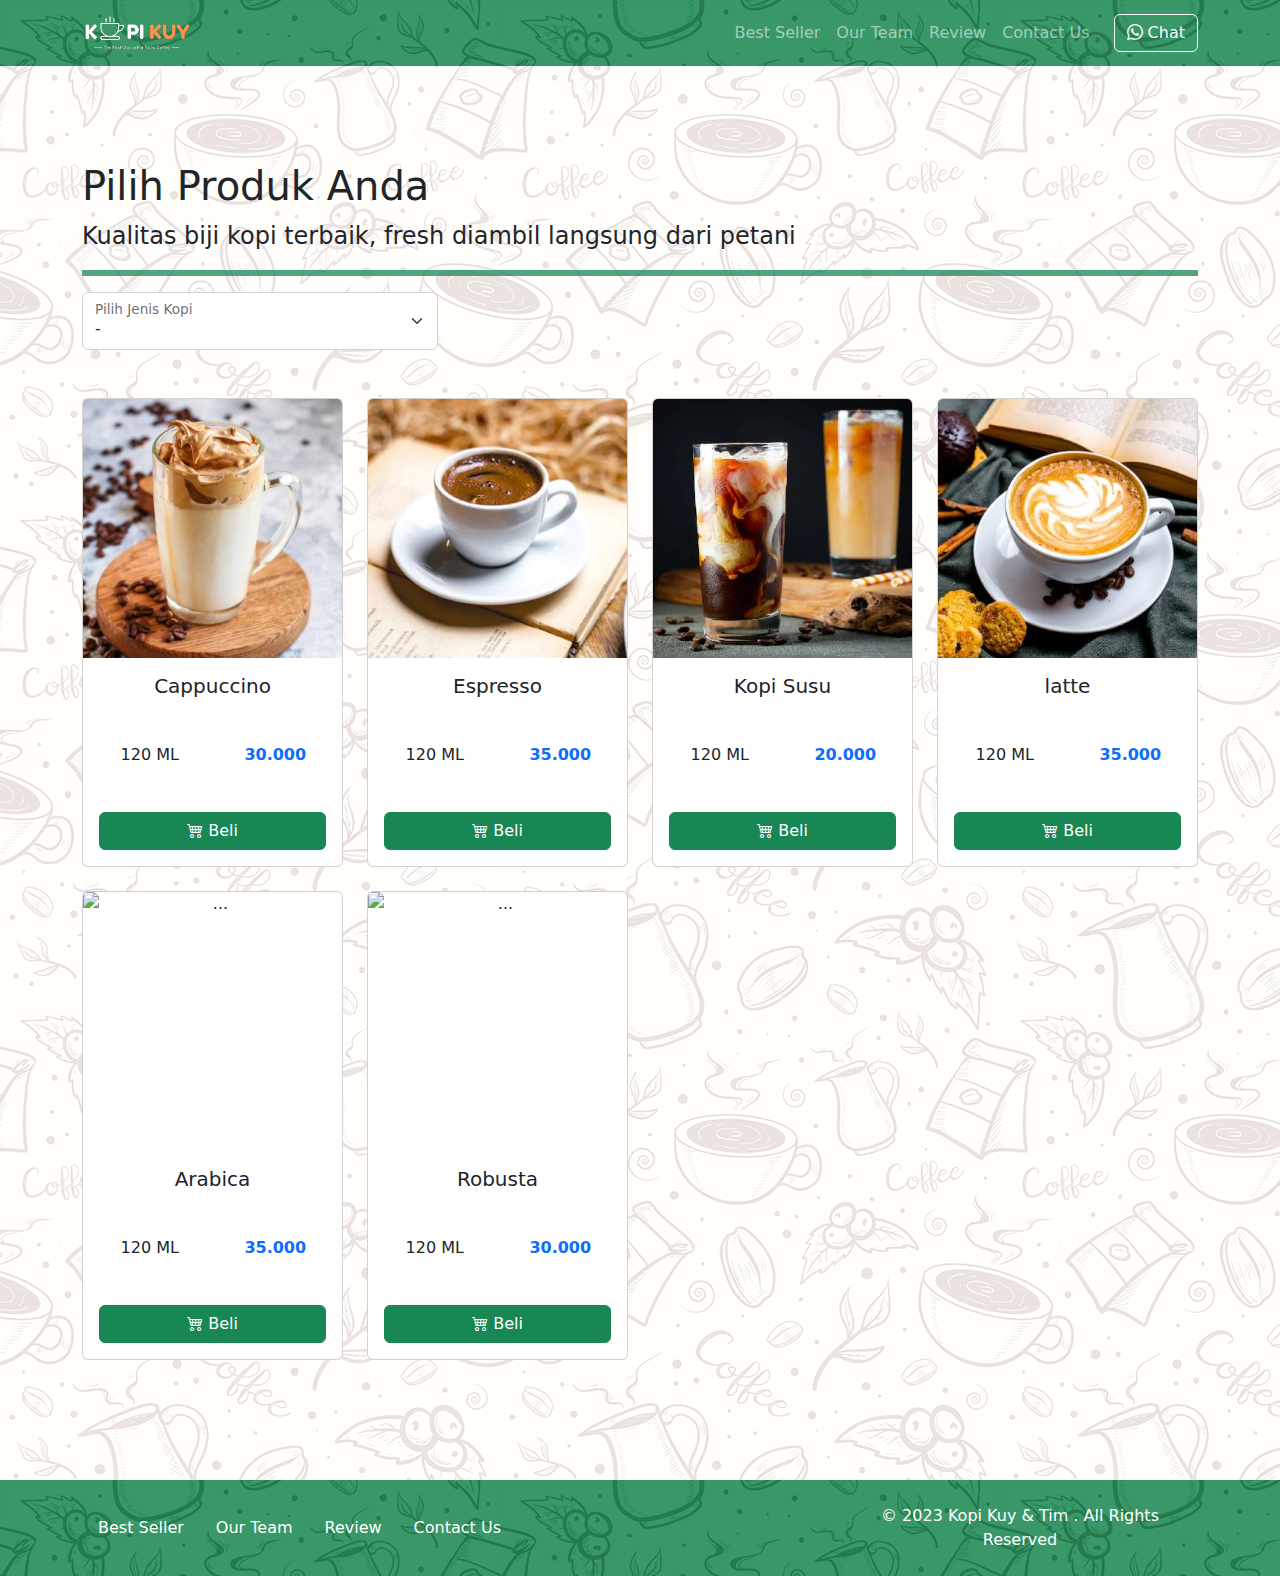
==== produk.html @ b0622713 "Add files via upload" ====
<!DOCTYPE html>
<html lang="id">

<head>
    <meta charset="UTF-8">
    <meta http-equiv="X-UA-Compatible" content="IE=edge">
    <meta name="viewport" content="width=device-width, initial-scale=1.0">
    <link rel="shortcut icon" href="images/favicon/favicon.ico" type="image/x-icon">
    <title>Produk</title>
    <link rel="shortcut icon" href="images/favicon.ico" type="image/x-icon">
    <link rel="stylesheet" href="vendor/bootstrap/bootstrap.min.css">
    <link rel="stylesheet" href="vendor/bootstrap/bootstrap-icons.css">
    <script src="vendor/bootstrap/bootstrap.bundle.min.js"></script>
    <script src="js/jquery-3.6.3.min.js"></script>
    <style>
        /* tulis kode CSS internal di bawah sini */
nav{background-image: url(images/background/bgkopi.png);}
body{background-image:url(images/background/bgkopi.png);}
footer{background-image: url(images/background/bgkopi.png);}

        /* Batas Akhir penulisan kode CSS internal */
    </style>
</head>

<body>
    <!-- Tulis Kode Bootstrap Di Bawah Sini -->

    <nav class="navbar sticky-top navbar-dark bg-success navbar-expand-lg bisadicopy">
        <div class="container">
            <a class="navbar-brand" href="index.html">
                <img src="images/logo/logo_kuy.png" height="40" alt="image">
            </a>
            <button class="navbar-toggler" type="button" data-bs-toggle="collapse" data-bs-target="#navbarNav11"
                aria-controls="navbarNav11" aria-expanded="false" aria-label="Toggle navigation">
                <span class="navbar-toggler-icon"></span>
            </button>
            <div class="collapse navbar-collapse" id="navbarNav11">
                <ul class="navbar-nav ms-auto">
                    <li class="nav-item">
                        <a class="nav-link" href="index.html#best-seller">Best Seller</a>
                    </li>
                    <li class="nav-item">
                        <a class="nav-link" href="index.html#our-team">Our Team</a>
                    </li>
                    <li class="nav-item">
                        <a class="nav-link" href="index.html#review">Review</a>
                    </li>
                    <li class="nav-item">
                        <a class="nav-link" href="index.html#contact-us">Contact Us</a>
                    </li>
                </ul>
                <a target="_blank" class="btn btn-outline-light ms-md-3"
                    href="https://wa.me/6289506435109?text=halo kopi kuy saya mau pesan"><i class="bi bi-whatsapp"></i>
                    Chat</a>
            </div>
        </div>
    </nav>

    <section class="riki-block produk text-left my-5 py-5">
        <div class="container">
            <h1>Pilih Produk Anda</h1>
            <p class="fs-4">Kualitas biji kopi terbaik, fresh diambil langsung dari petani</p>
            <hr class="border border-success border-3 opacity-75">

            <!-- Ini Untuk Select -->
            <div class="row justify-content-left">
                <div class="col-md-4">
                    <div class="form-floating">
                        <select class="form-select" id="select_kopi">
                            <option selected disabled>-</option>
                            <option value="arabica">Arabica</option>
                            <option value="robusta">Robusta</option>
                            <option value="non kopi">Non Kopi</option>
                            <option value="makanan">Makanan</option>
                        </select>
                        <label for="select_kopi">Pilih Jenis Kopi</label>
                    </div>
                </div>
            </div>


            <div id="baris_produk" class="row row-cols-1 row-cols-sm-2 row-cols-md-3 row-cols-lg-4 text-center mt-5">
                <div class="col mb-4">
                    <div class="card">
                        <img src="images/produk/product_capuchino.jpg" class="card-img-top" alt="...">
                        <div class="card-body">
                            <h5 class="card-title">Cappuccino</h5>
                            <div class="row hargasize my-4">
                                <div class="col">
                                    120 ML
                                </div>
                                <div class="col fw-bold text-primary">
                                    30.000
                                </div>
                            </div>
                            <a href="https://www.google.com/search?q=Cappuccino&tbm=shop" 
                            class="btn btn-success w-100"><i class="bi bi-cart4"></i> Beli</a>
                        </div>
                    </div>
                </div>
                <div class="col mb-4">
                    <div class="card">
                        <img src="images/produk/product_espresso.jpg" class="card-img-top" alt="...">
                        <div class="card-body">
                            <h5 class="card-title">Espresso</h5>
                            <div class="row hargasize my-4">
                                <div class="col">
                                    120 ML
                                </div>
                                <div class="col fw-bold text-primary">
                                    35.000
                                </div>
                            </div>
                            <a href="https://www.google.com/search?q=espresso&tbm=shop" 
                            class="btn btn-success w-100"><i class="bi bi-cart4"></i> Beli</a>
                        </div>
                    </div>
                </div>
                <div class="col mb-4">
                    <div class="card">
                        <img src="images/produk/product_kopi_susu.jpg" class="card-img-top" alt="...">
                        <div class="card-body">
                            <h5 class="card-title">Kopi Susu</h5>
                            <div class="row hargasize my-4">
                                <div class="col">
                                    120 ML
                                </div>
                                <div class="col fw-bold text-primary">
                                    20.000
                                </div>
                            </div>
                            <a href="https://www.google.com/search?q=kopi+susu&tbm=shop" 
                            class="btn btn-success w-100"><i class="bi bi-cart4"></i> Beli</a>
                        </div>
                    </div>
                </div>
                <div class="col mb-4">
                    <div class="card">
                        <img src="images/produk/product_latte.jpg" class="card-img-top" alt="...">
                        <div class="card-body">
                            <h5 class="card-title">latte</h5>
                            <div class="row hargasize my-4">
                                <div class="col">
                                    120 ML
                                </div>
                                <div class="col fw-bold text-primary">
                                    35.000
                                </div>
                            </div>
                            <a href="https://www.google.com/search?q=latte&tbm=shop" 
                            class="btn btn-success w-100"><i class="bi bi-cart4"></i> Beli</a>
                        </div>
                    </div>
                </div>
                <div class="col mb-4">
                    <div class="card">
                        <img src="images/produk/coffee-geb51c0852_1280.jpg" class="card-img-top" alt="...">
                        <div class="card-body">
                            <h5 class="card-title">Arabica</h5>
                            <div class="row hargasize my-4">
                                <div class="col">
                                    120 ML
                                </div>
                                <div class="col fw-bold text-primary">
                                    35.000
                                </div>
                            </div>
                            <a href="https://www.google.com/search?q=Arabica&tbm=shop" 
                            class="btn btn-success w-100"><i class="bi bi-cart4"></i> Beli</a>
                        </div>
                    </div>
                </div>
                <div class="col mb-4">
                    <div class="card">
                        <img src="images/produk/coffee-gafabc12f7_1280.jpg" class="card-img-top" alt="...">
                        <div class="card-body">
                            <h5 class="card-title">Robusta</h5>
                            <div class="row hargasize my-4">
                                <div class="col">
                                    120 ML
                                </div>
                                <div class="col fw-bold text-primary">
                                    30.000
                                </div>
                            </div>
                            <a href="https://www.google.com/search?q=robusta&tbm=shop" 
                            class="btn btn-success w-100"><i class="bi bi-cart4"></i> Beli</a>
                        </div>
                    </div>
                </div>
        </div>
    </section>

    <footer class="riki-block footer-small py-4 bg-success">
        <div class="container">
            <div class="row align-items-center">
                <div class="col-12 col-md-8">
                    <ul class="nav justify-content-center justify-content-md-start">
                        <li class="nav-item">
                            <a class="nav-link" href="index.html#best-seller">Best Seller</a>
                        </li>
                        <li class="nav-item">
                            <a class="nav-link" href="index.html#our-team">Our Team</a>
                        </li>
                        <li class="nav-item">
                            <a class="nav-link" href="index.html#review">Review</a>
                        </li>
                        <li class="nav-item">
                            <a class="nav-link" href="index.html#contact-us">Contact Us</a>
                        </li>
                    </ul>
                </div>

                <div class="col-12 col-md-4 mt-4 mt-md-0 text-center text-md-right">
                    &copy; 2023 Kopi Kuy &amp; Tim . All Rights Reserved
                </div>
            </div>
        </div>
    </footer>


    <!-- Batas Akhir penulisan kode Bootstrap -->
    <script>
        /* Tulis Javascript Di bawah Sini */

        var sumber = "https://rikikurnia.com/prakerja/api/kopi"
        var sumber2 = "data.json"

        select_kopi.onchange = function () {
            var dipilih = select_kopi.value
            console.log(dipilih)
            $.getJSON(sumber2).then(function (data) {
                var data_kopi = data[dipilih]
                console.log(data_kopi)
                baris_produk.innerHTML = ""
                data_kopi.forEach(item => {
                    baris_produk.innerHTML += `<div class="col mb-4">
                        <div class="card">
                            <img src="${item.foto}" class="card-img-top" alt="...">
                            <div class="card-body">
                                <h5 class="card-title">${item.nama}</h5>
                                <div class="row hargasize my-4">
                                    <div class="col">
                                        ${item.size}
                                    </div>
                                    <div class="col fw-bold text-primary">
                                        ${item.harga}
                                    </div>
                                </div>
                                <a href="${item.link}" class="btn btn-success w-100"><i class="bi bi-cart4"></i> Beli</a>
                            </div>
                        </div>
                    </div>`
                })
 
            })
            
        }

        /* Batas Akhir penulisan kode Javascript */
    </script>
</body>

</html>
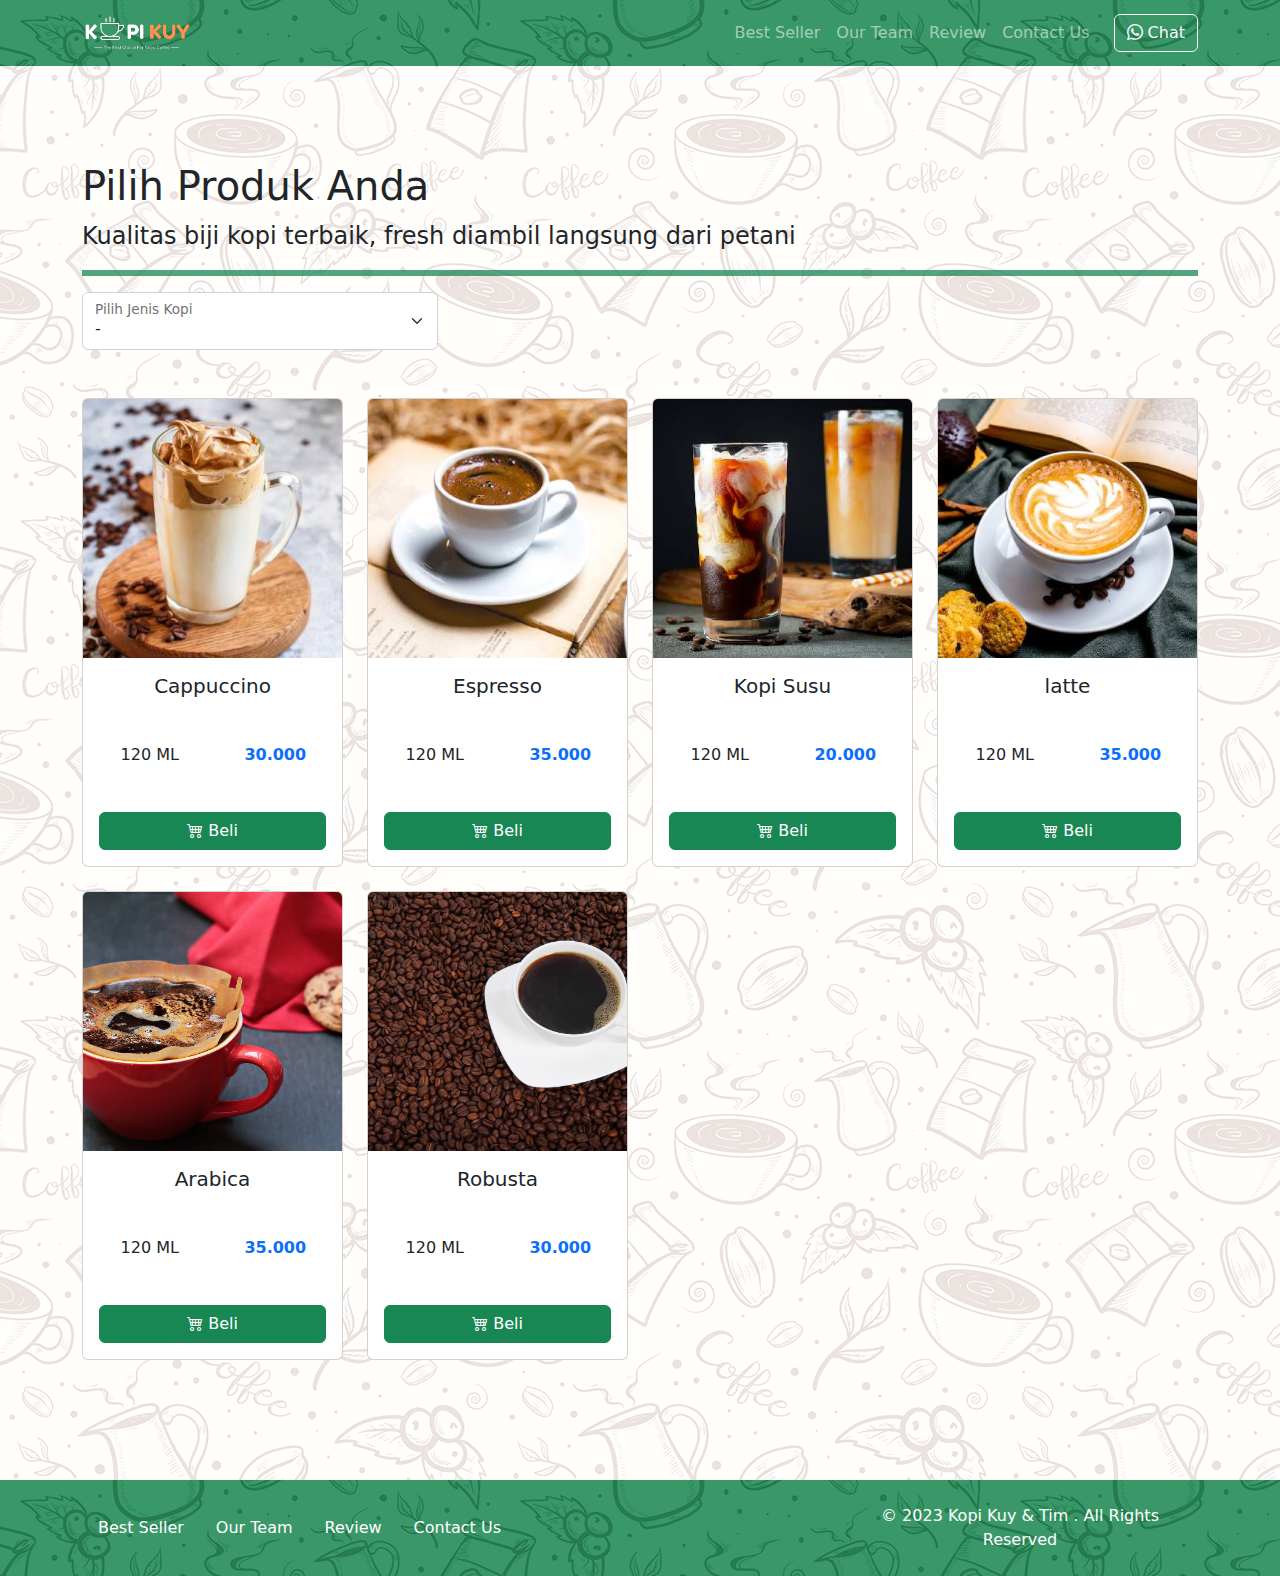
==== commit fb4be1ef: "Update produk.html" ====
--- a/produk.html
+++ b/produk.html
@@ -154,7 +154,7 @@
                 </div>
                 <div class="col mb-4">
                     <div class="card">
-                        <img src="images/produk/coffee-geb51c0852_1280.jpg" class="card-img-top" alt="...">
+                        <img src="images/produk/ARABICA.jpg" class="card-img-top" alt="...">
                         <div class="card-body">
                             <h5 class="card-title">Arabica</h5>
                             <div class="row hargasize my-4">
@@ -172,7 +172,7 @@
                 </div>
                 <div class="col mb-4">
                     <div class="card">
-                        <img src="images/produk/coffee-gafabc12f7_1280.jpg" class="card-img-top" alt="...">
+                        <img src="images/produk/ROBUSTA.jpg" class="card-img-top" alt="...">
                         <div class="card-body">
                             <h5 class="card-title">Robusta</h5>
                             <div class="row hargasize my-4">
@@ -261,4 +261,4 @@
     </script>
 </body>
 
-</html>+</html>
